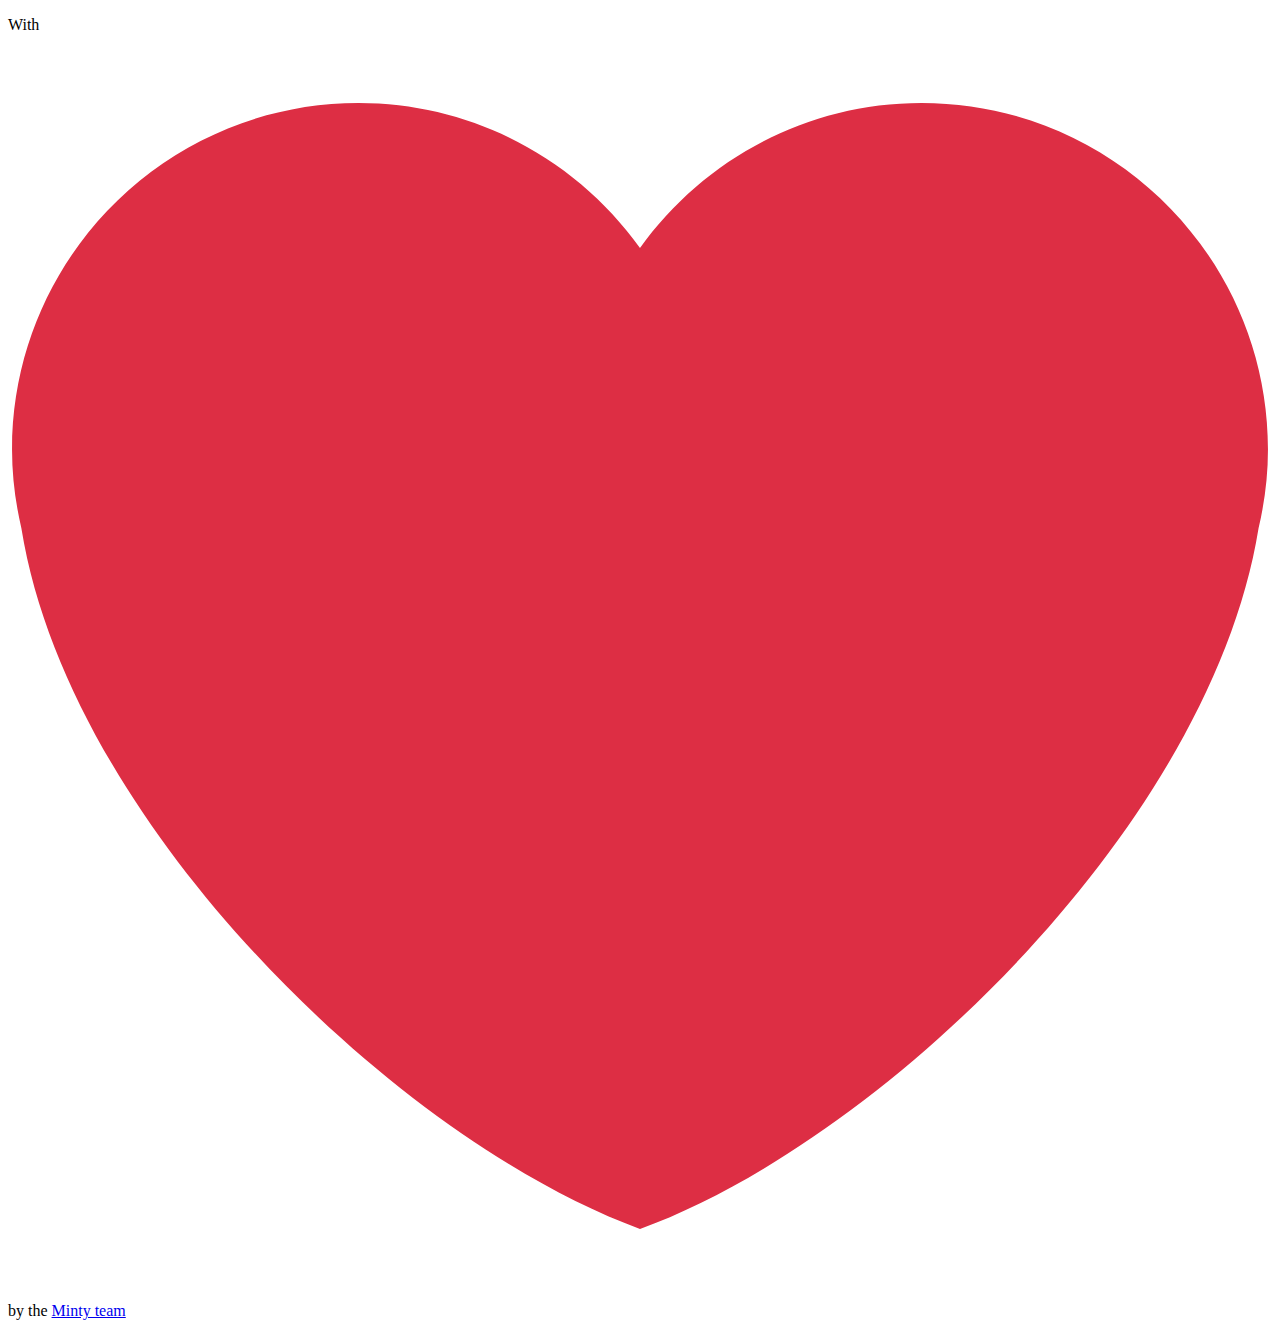
==== depiction/index.html @ 7aa4a5cb "Update index.html" ====
<!DOCTYPE html>
<html lang="en">
  <head>
    <meta charset="UTF-8" />
    <title>Minty</title>
    <link type="text/css" rel="stylesheet" href="style.css" />
    <meta name="viewport" content="width=device-width, initial-scale=1" />
    <link rel="icon" 
      type="image/png" 
      href="https://cdn.glitch.com/af261e83-0280-4f98-8c0e-6e69d0b7594f%2FIMG_6869-removebg%20(1).png">
  </head>
  <body>
    <div class="card">
    </div>
    <footer><p>
      With <svg xmlns="http://www.w3.org/2000/svg" viewBox="0 0 36 36" draggable="false" class="emoji"><title>love</title><path fill="#DD2E44" d="M35.885 11.833c0-5.45-4.418-9.868-9.867-9.868-3.308 0-6.227 1.633-8.018 4.129-1.791-2.496-4.71-4.129-8.017-4.129-5.45 0-9.868 4.417-9.868 9.868 0 .772.098 1.52.266 2.241C1.751 22.587 11.216 31.568 18 34.034c6.783-2.466 16.249-11.447 17.617-19.959.17-.721.268-1.469.268-2.242z"/></svg> by the <a class="footer" href="https://github.com/orgs/MintyPkg/people">Minty team</a>
    </p></footer>
    <script>
      const urlParams = new URLSearchParams(window.location.search);
      const title = urlParams.get('title');
      document.title = title;
      const shortcutIcon = urlParams.get('shortcutIcon');
      var link = document.querySelector("link[rel~='icon']");
      if (!link) {
        link = document.createElement('link');
        link.rel = 'icon';
        document.getElementsByTagName('head')[0].appendChild(link);
      };
      link.href = shortcutIcon;
    </script>
  </body>
</html>
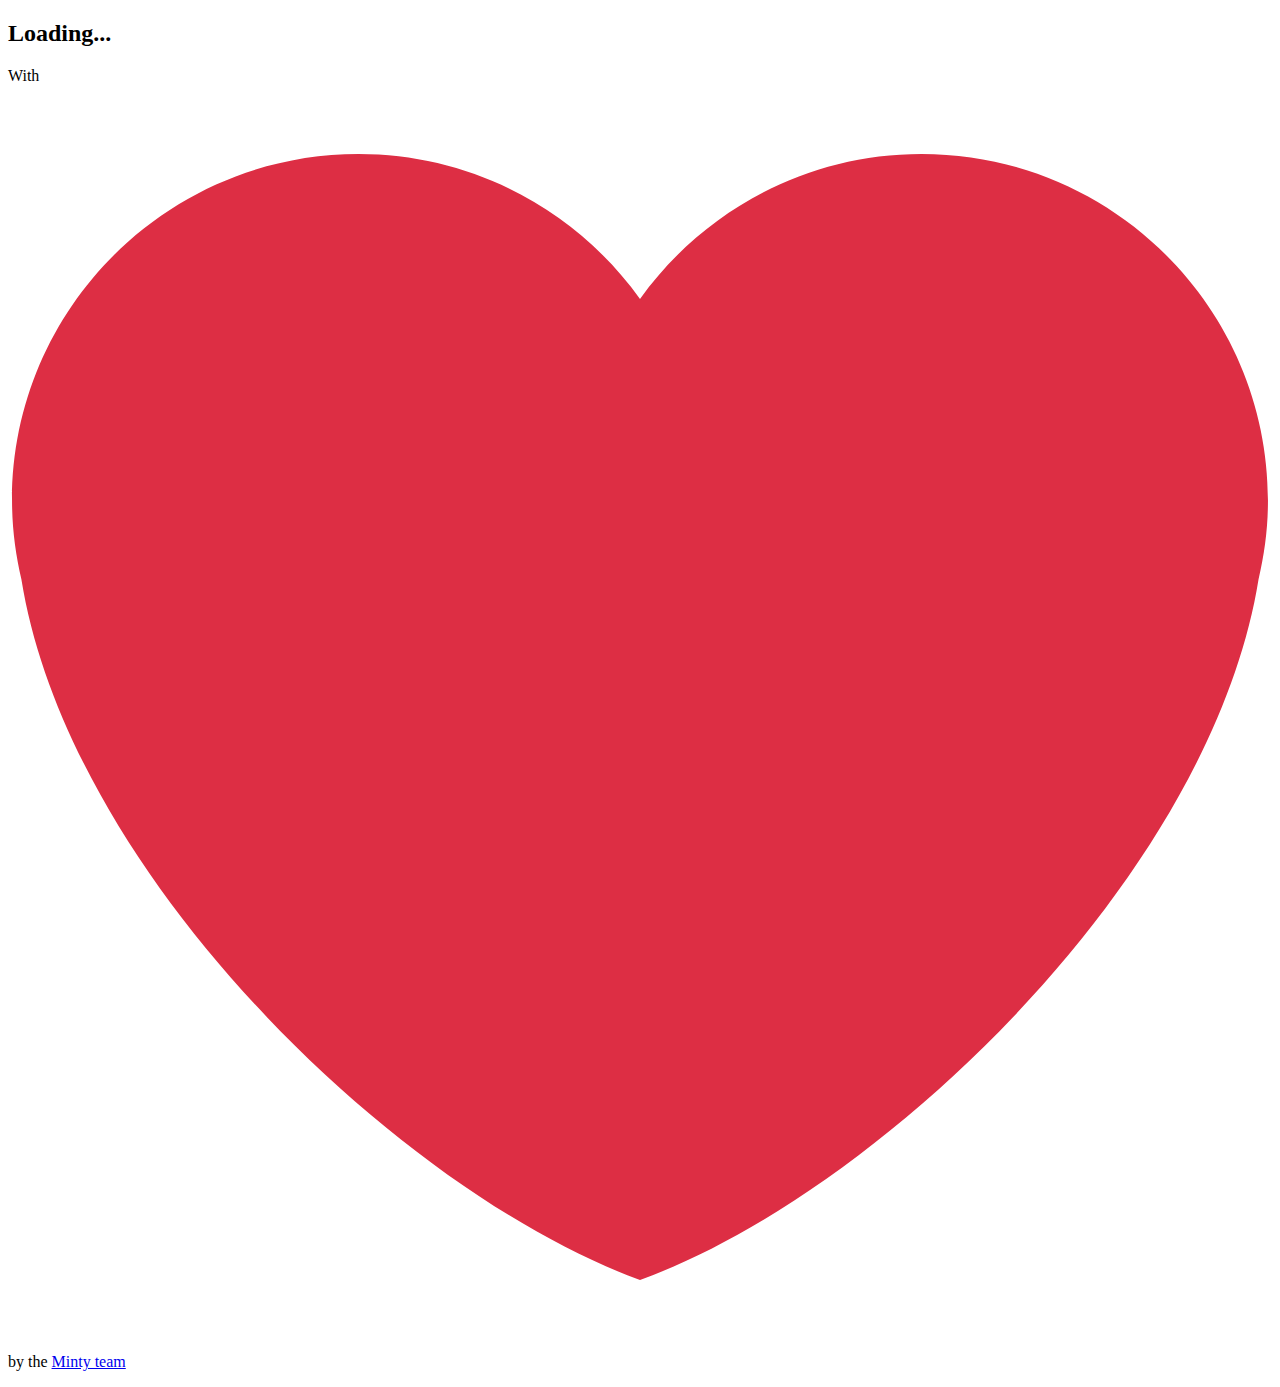
==== commit 7a821760: "Update index.html" ====
--- a/depiction/index.html
+++ b/depiction/index.html
@@ -11,11 +11,20 @@
   </head>
   <body>
     <div class="card">
+      <h2 class="matter-h4" id="title">Loading...</h2>
     </div>
     <footer><p>
       With <svg xmlns="http://www.w3.org/2000/svg" viewBox="0 0 36 36" draggable="false" class="emoji"><title>love</title><path fill="#DD2E44" d="M35.885 11.833c0-5.45-4.418-9.868-9.867-9.868-3.308 0-6.227 1.633-8.018 4.129-1.791-2.496-4.71-4.129-8.017-4.129-5.45 0-9.868 4.417-9.868 9.868 0 .772.098 1.52.266 2.241C1.751 22.587 11.216 31.568 18 34.034c6.783-2.466 16.249-11.447 17.617-19.959.17-.721.268-1.469.268-2.242z"/></svg> by the <a class="footer" href="https://github.com/orgs/MintyPkg/people">Minty team</a>
     </p></footer>
     <script>
+      checkVersion = function () {
+          var agent = window.navigator.userAgent,
+          start = agent.indexOf( ‘OS ‘ );
+          if( ( agent.indexOf( ‘iPhone’ ) > -1 || agent.indexOf( ‘iPad’ ) > -1 ) && start > -1 ){
+              return window.Number( agent.substr( start + 3, 3 ).replace( ‘_’, ’.’ ) );
+          }
+          return 0;
+      }
       const urlParams = new URLSearchParams(window.location.search);
       const title = urlParams.get('title');
       document.title = title;
@@ -27,6 +36,10 @@
         document.getElementsByTagName('head')[0].appendChild(link);
       };
       link.href = shortcutIcon;
+      document.getElementById("title").innerHTML = title;
+      const icloudUrl = urlParams.get('icloudUrl');
+      let regEx = '[^\/+$]';
+      let apiUrl = 'https://www.icloud.com/shortcuts/api/records/' + icloudUrl.match(regEx);
     </script>
   </body>
 </html>
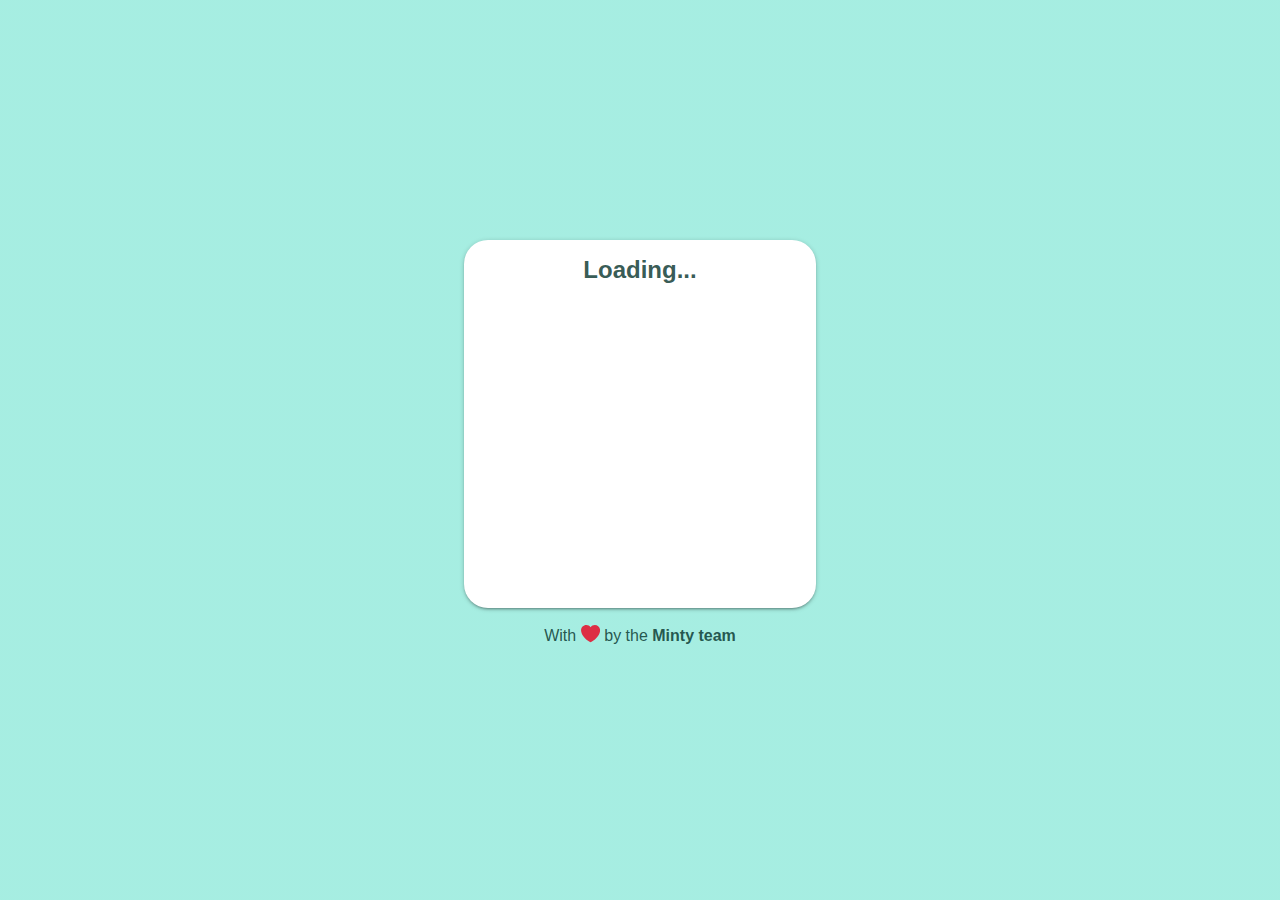
==== commit 05182c03: "Update index.html" ====
--- a/depiction/index.html
+++ b/depiction/index.html
@@ -3,7 +3,7 @@
   <head>
     <meta charset="UTF-8" />
     <title>Minty</title>
-    <link type="text/css" rel="stylesheet" href="style.css" />
+    <link type="text/css" rel="stylesheet" href="../style.css" />
     <meta name="viewport" content="width=device-width, initial-scale=1" />
     <link rel="icon" 
       type="image/png" 
@@ -17,6 +17,7 @@
       With <svg xmlns="http://www.w3.org/2000/svg" viewBox="0 0 36 36" draggable="false" class="emoji"><title>love</title><path fill="#DD2E44" d="M35.885 11.833c0-5.45-4.418-9.868-9.867-9.868-3.308 0-6.227 1.633-8.018 4.129-1.791-2.496-4.71-4.129-8.017-4.129-5.45 0-9.868 4.417-9.868 9.868 0 .772.098 1.52.266 2.241C1.751 22.587 11.216 31.568 18 34.034c6.783-2.466 16.249-11.447 17.617-19.959.17-.721.268-1.469.268-2.242z"/></svg> by the <a class="footer" href="https://github.com/orgs/MintyPkg/people">Minty team</a>
     </p></footer>
     <script>
+      
       checkVersion = function () {
           var agent = window.navigator.userAgent,
           start = agent.indexOf( ‘OS ‘ );
@@ -36,10 +37,16 @@
         document.getElementsByTagName('head')[0].appendChild(link);
       };
       link.href = shortcutIcon;
-      document.getElementById("title").innerHTML = title;
+      document.getElementById("title").innerHTML = title; 
       const icloudUrl = urlParams.get('icloudUrl');
       let regEx = '[^\/+$]';
       let apiUrl = 'https://www.icloud.com/shortcuts/api/records/' + icloudUrl.match(regEx);
+      const http = new XMLHttpRequest();
+      http.open("GET", apiUrl);
+      http.send();
+      http.onreadystatechange = (e) => {
+        console.log(http.responseText)
+      }
     </script>
   </body>
 </html>
--- a/style.css
+++ b/style.css
@@ -0,0 +1,190 @@
+@import url("https://res.cloudinary.com/finnhvman/raw/upload/matter/matter-0.2.2.min.css");
+
+* {
+    box-sizing: border-box;
+}
+
+body, html {
+    width: 100%;
+    height: 100%;
+    margin: 0;
+    padding: 0;
+}
+
+:root {
+    --matter-theme-rgb: 0, 205, 171;
+    --matter-onsurface-rgb:2, 48, 41;
+    --matter-surface-rgb:255, 255, 255;
+}
+
+body {
+    font-family: Roboto, Helvetica, Arial, sans-serif;
+    --matter-helper-theme: var(--matter-theme-rgb,var(--matter-primary-rgb,33,150,243)); color: #191919;
+    display: flex;
+    align-items: center;
+    justify-content: center;
+    flex-direction: column;
+    color: rgba(var(--matter-onsurface-rgb,0,0,0),0.8);
+}
+
+body {
+    background: linear-gradient(rgba(var(--matter-helper-theme),0.35), rgba(var(--matter-helper-theme),0.35)), linear-gradient(0deg, rgb(var(--matter-surface-rgb)), rgb(var(--matter-surface-rgb)));
+}
+
+.google-logo {
+    background-image: url(https://cdn.glitch.com/af261e83-0280-4f98-8c0e-6e69d0b7594f%2Fg-logo.png?v=1600888002466);
+}
+
+.github-logo {
+    background-image: url(https://cdn.glitch.com/af261e83-0280-4f98-8c0e-6e69d0b7594f%2FGitHub-Mark-120px-plus.png?v=1600992711566);
+}
+
+.logo-chip > *:first-child {
+    width: 1em;
+    height: 1em;
+    display: inline-block;
+    background-size: contain;
+    background-repeat: no-repeat;
+}
+
+span.minty-logo {
+    width: 2em;
+    height: 2em;
+    background: url('data:image/svg+xml,<svg xmlns="http://www.w3.org/2000/svg" xmlns:xlink="http://www.w3.org/1999/xlink" viewBox="0 0 1686 1686">%0A  <defs>%0A    <linearGradient id="d">%0A      <stop offset="0" stop-color="#06cece"/>%0A      <stop offset=".7" stop-color="#05b89a"/>%0A      <stop offset="1" stop-color="#05ab8d"/>%0A    </linearGradient>%0A    <linearGradient id="c">%0A      <stop offset="0" stop-color="#06dac1"/>%0A      <stop offset=".7" stop-color="#06dac1"/>%0A      <stop offset=".8" stop-color="#06dac1" stop-opacity=".2"/>%0A      <stop offset="1" stop-color="#06dac1" stop-opacity="0"/>%0A    </linearGradient>%0A    <linearGradient id="b">%0A      <stop offset="0" stop-color="#05c2a4"/>%0A      <stop offset=".5" stop-color="#02a68c"/>%0A      <stop offset="1" stop-color="#00947d"/>%0A    </linearGradient>%0A    <linearGradient id="a">%0A      <stop offset="0" stop-color="#06dac1"/>%0A      <stop offset=".5" stop-color="#06dac1"/>%0A      <stop offset=".7" stop-color="#06dac1" stop-opacity=".1"/>%0A      <stop offset="1" stop-color="#06dac1" stop-opacity="0"/>%0A    </linearGradient>%0A    <linearGradient id="g" x1="800.4" x2="800.4" y1="338" y2="810.9" gradientUnits="userSpaceOnUse" xlink:href="#c"/>%0A    <radialGradient id="e" cx="817" cy="-391.5" r="365.9" fx="817" fy="-391.5" gradientTransform="matrix(0 .28147 -2.50487 .00006 -163.6 321)" gradientUnits="userSpaceOnUse" xlink:href="#d"/>%0A    <filter id="f" width="1.3" height="1.1" x="-.1" y="-.1" color-interpolation-filters="sRGB">%0A      <feGaussianBlur stdDeviation="15.2"/>%0A    </filter>%0A  </defs>%0A  <rect width="268.4" height="615.6" x="693.7" y="333.7" fill="none" stroke="#076b60" stroke-linecap="round" stroke-linejoin="round" stroke-width="60.1" rx="134.2"/>%0A  <path fill="url(#e)" d="M460.5 592.4h731.9v47.2H460.5z"/>%0A  <rect width="268.4" height="615.6" x="693.7" y="333.7" fill="none" stroke="#000" stroke-linecap="round" stroke-linejoin="round" stroke-width="24.6" filter="url(#f)" opacity=".3" rx="134.2" transform="matrix(1.0401 0 0 .9555 -33.2 28.6)"/>%0A  <path fill="#00cdab" d="M1228 639.6v689.8a56.6 56.6 0 01-56.6 56.7H481.5a56.6 56.6 0 01-56.7-56.7V639.6z"/>%0A  <path fill="#049b84" d="M1192.4 592.4v47.2h35.7zM460.5 592.4l-35.7 47.2h35.7z"/>%0A  <path style="line-height:normal;font-variant-ligatures:normal;font-variant-position:normal;font-variant-caps:normal;font-variant-numeric:normal;font-variant-alternates:normal;font-variant-east-asian:normal;font-feature-settings:normal;font-variation-settings:normal;text-indent:0;text-align:start;text-decoration-line:none;text-decoration-style:solid;text-decoration-color:#000;text-transform:none;text-orientation:mixed;white-space:normal;shape-padding:0;shape-margin:0;inline-size:0;isolation:auto;mix-blend-mode:normal;solid-color:#000;solid-opacity:1" fill="url(#g)" d="M828 288.2c-115.8 0-210 94.3-210 210v292c0 115.7 94.2 210 210 210 115.6 0 209.9-94.3 209.9-210v-292c0-115.7-94.3-210-210-210zm0 70c78 0 139.8 61.9 139.8 140v292c0 78.1-61.8 140-139.9 140-78.1 0-140-61.9-140-140v-292c0-78.1 61.9-140 140-140z" color="#000" enable-background="accumulate" font-family="sans-serif" font-weight="400" overflow="visible"/>%0A</svg>');
+    border-radius: 20%;
+    display: inline-block;
+    background-size: contain;
+    background-repeat: no-repeat;
+    margin-right: 0.5rem;
+}
+
+.logo-chip {
+    display: inline-flex;
+    font-size: 28px;
+    width: 34px;
+    height: 34px;
+    background-color: white;
+    align-items: center;
+    justify-content: center;
+    border-radius: 0;
+    overflow: hidden;
+    position: relative;
+    left: -16px;
+    border-bottom-left-radius: 4px;
+    border-top-left-radius: 4px;
+}
+
+.signin, .signout, .buy-minty, .activate-minty {
+    display: flex;
+    align-items: center;
+    justify-content: center;
+    height: 36px;
+    color: rgba(var(--matter-onsurface-rgb,0,0,0),0.8);
+    width: fit-content;
+    align-self: center;
+    justify-self: center;
+    text-decoration: none;
+}
+
+.signin {
+    display: none;
+}
+
+.card {
+    box-shadow: 0 2px 2px 0 rgba(0,0,0,0.14), 0 3px 1px -2px rgba(0,0,0,0.12), 0 1px 5px 0 rgba(0,0,0,0.2);
+    background: rgb(var(--matter-surface-rgb));
+    border-radius: 1.5rem;
+    padding: 1rem;
+    width: 22rem;
+    display: grid;
+    grid-gap: 1rem;
+    justify-content: center;
+    text-align: center;
+    min-height: 23rem;
+    grid-template-rows: 4rem;
+}
+
+.card>* {
+    margin: 0;
+}
+
+.status {
+    color: rgba(var(--matter-onsurface-rgb,0,0,0),0.8);
+}
+
+@media (prefers-color-scheme: dark) {
+    :root {
+        --matter-onsurface-rgb:216, 237, 234;
+        --matter-surface-rgb:0, 0, 0;
+    }
+}
+
+@media (max-width: 400px) {
+    .card {
+        position: fixed;
+        width: 100%;
+        height: calc(100% - 3rem);
+        bottom: 0;
+        overflow: auto;
+        border-bottom-left-radius: 0;
+        border-bottom-right-radius: 0;
+        padding-bottom: 4rem;
+    }
+
+    footer {
+        position: fixed;
+        bottom: 0;
+        left: 0;
+        width: 100%;
+        display: flex;
+        align-items: center;
+        justify-content: center;
+        text-align: center;
+        height: 4rem;
+        opacity: 0.75;
+    }
+}
+
+.logo-wrap {
+    display: flex;
+    align-items: center;
+    justify-content: center;
+    text-align: center;
+    height: 4rem;
+    font-size: 2rem;
+}
+
+img.avatar {
+    width: 2.5em;
+    height: 2.5em;
+    object-fit: cover;
+    border-radius: 50%;
+}
+
+#status {
+    display: flex;
+    flex-direction: column;
+    align-items: center;
+    justify-content: center;
+}
+
+#status>* {
+    margin: 0;
+    margin-bottom: 1rem;
+}
+
+a:link.footer, a:hover.footer, a:visited.footer, a:active.footer {
+    color: inherit;
+    text-decoration: none;
+    font-weight: bold;
+}
+
+.emoji {
+    height: 1.2em;
+    width: 1.2em;
+    margin-bottom: -0.15em;
+}
+
+.matter-button-outlined:disabled {
+    color: rgba(var(--matter-onsurface-rgb,0,0,0),.6);
+}
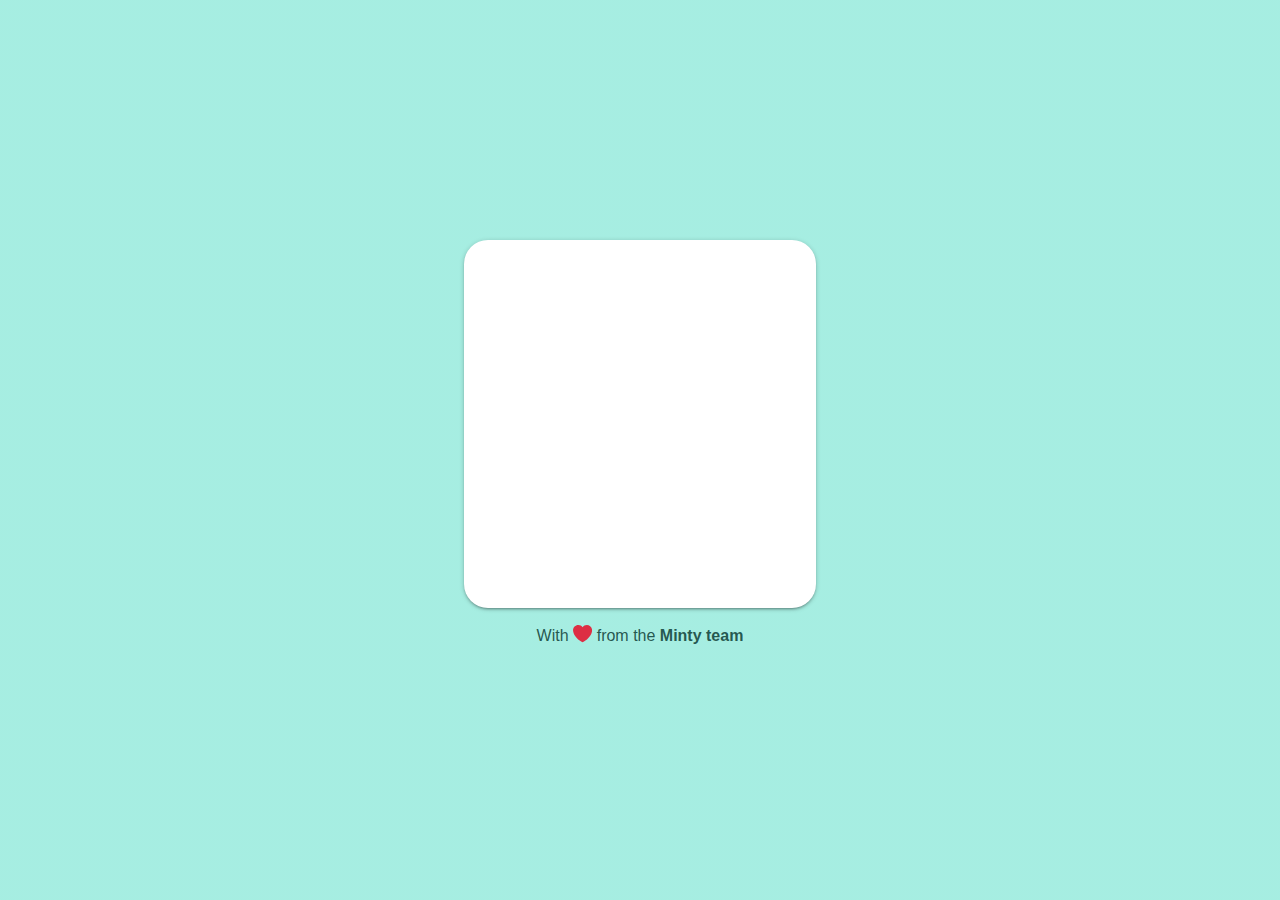
==== commit a5c8083f: "Checkpoint 4️⃣ ⚽️" ====
--- a/depiction/index.html
+++ b/depiction/index.html
@@ -5,8 +5,8 @@
     <title>Minty</title>
     <link type="text/css" rel="stylesheet" href="../style.css" />
     <meta name="viewport" content="width=device-width, initial-scale=1" />
-    <link rel="icon" 
-      type="image/png" 
+    <link rel="icon"
+      type="image/png"
       href="https://cdn.glitch.com/af261e83-0280-4f98-8c0e-6e69d0b7594f%2FIMG_6869-removebg%20(1).png">
   </head>
   <body>
@@ -14,21 +14,13 @@
       <h2 class="matter-h4" id="title">Loading...</h2>
     </div>
     <footer><p>
-      With <svg xmlns="http://www.w3.org/2000/svg" viewBox="0 0 36 36" draggable="false" class="emoji"><title>love</title><path fill="#DD2E44" d="M35.885 11.833c0-5.45-4.418-9.868-9.867-9.868-3.308 0-6.227 1.633-8.018 4.129-1.791-2.496-4.71-4.129-8.017-4.129-5.45 0-9.868 4.417-9.868 9.868 0 .772.098 1.52.266 2.241C1.751 22.587 11.216 31.568 18 34.034c6.783-2.466 16.249-11.447 17.617-19.959.17-.721.268-1.469.268-2.242z"/></svg> by the <a class="footer" href="https://github.com/orgs/MintyPkg/people">Minty team</a>
+      With <svg xmlns="http://www.w3.org/2000/svg" viewBox="0 0 36 36" draggable="false" class="emoji"><title>love</title><path fill="#DD2E44" d="M35.885 11.833c0-5.45-4.418-9.868-9.867-9.868-3.308 0-6.227 1.633-8.018 4.129-1.791-2.496-4.71-4.129-8.017-4.129-5.45 0-9.868 4.417-9.868 9.868 0 .772.098 1.52.266 2.241C1.751 22.587 11.216 31.568 18 34.034c6.783-2.466 16.249-11.447 17.617-19.959.17-.721.268-1.469.268-2.242z"/></svg> from the <a class="footer" href="https://github.com/orgs/MintyPkg/people">Minty team</a>
     </p></footer>
     <script>
-      
-      checkVersion = function () {
-          var agent = window.navigator.userAgent,
-          start = agent.indexOf( ‘OS ‘ );
-          if( ( agent.indexOf( ‘iPhone’ ) > -1 || agent.indexOf( ‘iPad’ ) > -1 ) && start > -1 ){
-              return window.Number( agent.substr( start + 3, 3 ).replace( ‘_’, ’.’ ) );
-          }
-          return 0;
-      }
       const urlParams = new URLSearchParams(window.location.search);
       const title = urlParams.get('title');
       document.title = title;
+      /*
       const shortcutIcon = urlParams.get('shortcutIcon');
       var link = document.querySelector("link[rel~='icon']");
       if (!link) {
@@ -36,11 +28,11 @@
         link.rel = 'icon';
         document.getElementsByTagName('head')[0].appendChild(link);
       };
-      link.href = shortcutIcon;
-      document.getElementById("title").innerHTML = title; 
-      const icloudUrl = urlParams.get('icloudUrl');
-      let regEx = '[^\/+$]';
-      let apiUrl = 'https://www.icloud.com/shortcuts/api/records/' + icloudUrl.match(regEx);
+      link.href = shortcutIcon;*/
+      document.getElementById("title").innerHTML = title;
+      const icloudUrl = decodeURIComponent(urlParams.get('icloudUrl'));
+      let regEx = '[0-z]+$';
+      const apiUrl = 'https://www.icloud.com/shortcuts/api/records/' + icloudUrl.match(regEx);
       const http = new XMLHttpRequest();
       http.open("GET", apiUrl);
       http.send();
--- a/style.css
+++ b/style.css
@@ -50,7 +50,7 @@
 span.minty-logo {
     width: 2em;
     height: 2em;
-    background: url('data:image/svg+xml,<svg xmlns="http://www.w3.org/2000/svg" xmlns:xlink="http://www.w3.org/1999/xlink" viewBox="0 0 1686 1686">%0A  <defs>%0A    <linearGradient id="d">%0A      <stop offset="0" stop-color="#06cece"/>%0A      <stop offset=".7" stop-color="#05b89a"/>%0A      <stop offset="1" stop-color="#05ab8d"/>%0A    </linearGradient>%0A    <linearGradient id="c">%0A      <stop offset="0" stop-color="#06dac1"/>%0A      <stop offset=".7" stop-color="#06dac1"/>%0A      <stop offset=".8" stop-color="#06dac1" stop-opacity=".2"/>%0A      <stop offset="1" stop-color="#06dac1" stop-opacity="0"/>%0A    </linearGradient>%0A    <linearGradient id="b">%0A      <stop offset="0" stop-color="#05c2a4"/>%0A      <stop offset=".5" stop-color="#02a68c"/>%0A      <stop offset="1" stop-color="#00947d"/>%0A    </linearGradient>%0A    <linearGradient id="a">%0A      <stop offset="0" stop-color="#06dac1"/>%0A      <stop offset=".5" stop-color="#06dac1"/>%0A      <stop offset=".7" stop-color="#06dac1" stop-opacity=".1"/>%0A      <stop offset="1" stop-color="#06dac1" stop-opacity="0"/>%0A    </linearGradient>%0A    <linearGradient id="g" x1="800.4" x2="800.4" y1="338" y2="810.9" gradientUnits="userSpaceOnUse" xlink:href="#c"/>%0A    <radialGradient id="e" cx="817" cy="-391.5" r="365.9" fx="817" fy="-391.5" gradientTransform="matrix(0 .28147 -2.50487 .00006 -163.6 321)" gradientUnits="userSpaceOnUse" xlink:href="#d"/>%0A    <filter id="f" width="1.3" height="1.1" x="-.1" y="-.1" color-interpolation-filters="sRGB">%0A      <feGaussianBlur stdDeviation="15.2"/>%0A    </filter>%0A  </defs>%0A  <rect width="268.4" height="615.6" x="693.7" y="333.7" fill="none" stroke="#076b60" stroke-linecap="round" stroke-linejoin="round" stroke-width="60.1" rx="134.2"/>%0A  <path fill="url(#e)" d="M460.5 592.4h731.9v47.2H460.5z"/>%0A  <rect width="268.4" height="615.6" x="693.7" y="333.7" fill="none" stroke="#000" stroke-linecap="round" stroke-linejoin="round" stroke-width="24.6" filter="url(#f)" opacity=".3" rx="134.2" transform="matrix(1.0401 0 0 .9555 -33.2 28.6)"/>%0A  <path fill="#00cdab" d="M1228 639.6v689.8a56.6 56.6 0 01-56.6 56.7H481.5a56.6 56.6 0 01-56.7-56.7V639.6z"/>%0A  <path fill="#049b84" d="M1192.4 592.4v47.2h35.7zM460.5 592.4l-35.7 47.2h35.7z"/>%0A  <path style="line-height:normal;font-variant-ligatures:normal;font-variant-position:normal;font-variant-caps:normal;font-variant-numeric:normal;font-variant-alternates:normal;font-variant-east-asian:normal;font-feature-settings:normal;font-variation-settings:normal;text-indent:0;text-align:start;text-decoration-line:none;text-decoration-style:solid;text-decoration-color:#000;text-transform:none;text-orientation:mixed;white-space:normal;shape-padding:0;shape-margin:0;inline-size:0;isolation:auto;mix-blend-mode:normal;solid-color:#000;solid-opacity:1" fill="url(#g)" d="M828 288.2c-115.8 0-210 94.3-210 210v292c0 115.7 94.2 210 210 210 115.6 0 209.9-94.3 209.9-210v-292c0-115.7-94.3-210-210-210zm0 70c78 0 139.8 61.9 139.8 140v292c0 78.1-61.8 140-139.9 140-78.1 0-140-61.9-140-140v-292c0-78.1 61.9-140 140-140z" color="#000" enable-background="accumulate" font-family="sans-serif" font-weight="400" overflow="visible"/>%0A</svg>');
+    background: url('[data-uri]');
     border-radius: 20%;
     display: inline-block;
     background-size: contain;
@@ -115,7 +115,7 @@
 @media (prefers-color-scheme: dark) {
     :root {
         --matter-onsurface-rgb:216, 237, 234;
-        --matter-surface-rgb:0, 0, 0;
+        --matter-surface-rgb:36, 36, 36;
     }
 }
 
@@ -128,7 +128,7 @@
         overflow: auto;
         border-bottom-left-radius: 0;
         border-bottom-right-radius: 0;
-        padding-bottom: 4rem;
+        padding-bottom: 6rem;
     }
 
     footer {
@@ -188,3 +188,11 @@
 .matter-button-outlined:disabled {
     color: rgba(var(--matter-onsurface-rgb,0,0,0),.6);
 }
+
+.footer-text {
+  word-wrap: break-word;
+  text-align: center;
+  padding-top: 1%;
+  padding-left: 30vw;
+  padding-right: 30vw;
+}
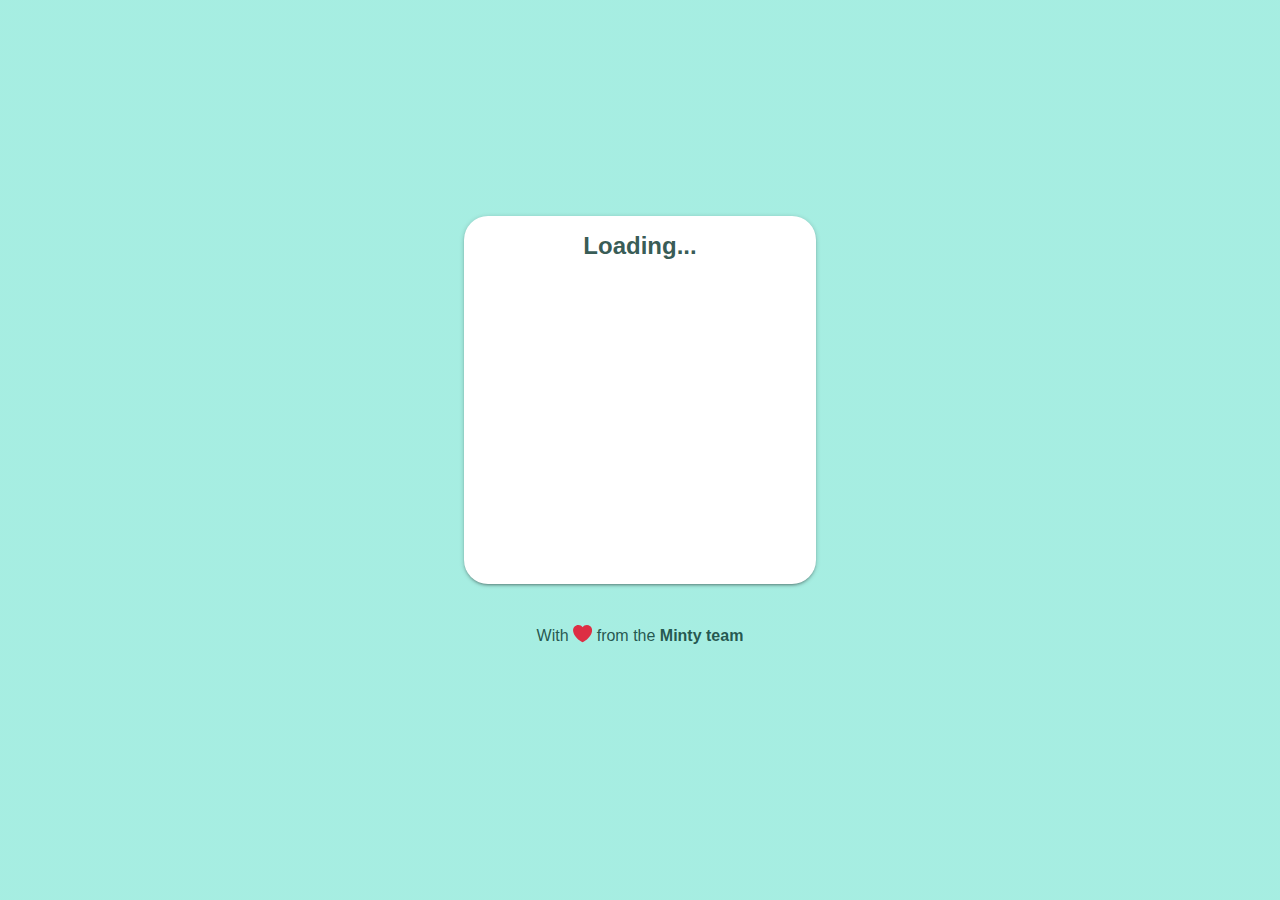
==== commit d62b90c8: "Checkpoint 🆕 🗓" ====
--- a/depiction/index.html
+++ b/depiction/index.html
@@ -20,25 +20,19 @@
       const urlParams = new URLSearchParams(window.location.search);
       const title = urlParams.get('title');
       document.title = title;
-      /*
-      const shortcutIcon = urlParams.get('shortcutIcon');
-      var link = document.querySelector("link[rel~='icon']");
-      if (!link) {
-        link = document.createElement('link');
-        link.rel = 'icon';
-        document.getElementsByTagName('head')[0].appendChild(link);
-      };
-      link.href = shortcutIcon;*/
       document.getElementById("title").innerHTML = title;
       const icloudUrl = decodeURIComponent(urlParams.get('icloudUrl'));
       let regEx = '[0-z]+$';
       const apiUrl = 'https://www.icloud.com/shortcuts/api/records/' + icloudUrl.match(regEx);
-      const http = new XMLHttpRequest();
-      http.open("GET", apiUrl);
-      http.send();
-      http.onreadystatechange = (e) => {
-        console.log(http.responseText)
+      const CORSUrl = 'https://minty-backend-minty-package-manager.vercel.app/';
+      const Http = new XMLHttpRequest();
+      const url= CORSUrl + apiUrl;
+      Http.open("GET", url);
+      Http.send();
+      Http.onreadystatechange = (e) => {
+        console.log(Http.responseText)
       }
+})();
     </script>
   </body>
 </html>
--- a/style.css
+++ b/style.css
@@ -119,6 +119,15 @@
     }
 }
 
+footer {
+    text-align: center;
+    padding: 1.5rem;
+    display: flex;
+    align-items: center;
+    justify-content: center;
+    flex-direction: column;
+}
+
 @media (max-width: 400px) {
     .card {
         position: fixed;
@@ -128,7 +137,7 @@
         overflow: auto;
         border-bottom-left-radius: 0;
         border-bottom-right-radius: 0;
-        padding-bottom: 6rem;
+        padding-bottom: 5rem;
     }
 
     footer {
@@ -136,12 +145,9 @@
         bottom: 0;
         left: 0;
         width: 100%;
-        display: flex;
-        align-items: center;
-        justify-content: center;
-        text-align: center;
         height: 4rem;
         opacity: 0.75;
+        padding: 0;
     }
 }
 
@@ -189,10 +195,7 @@
     color: rgba(var(--matter-onsurface-rgb,0,0,0),.6);
 }
 
-.footer-text {
-  word-wrap: break-word;
-  text-align: center;
-  padding-top: 1%;
-  padding-left: 30vw;
-  padding-right: 30vw;
-}
+footer small {
+    display: block;
+    margin-top: 0.5rem;
+}
